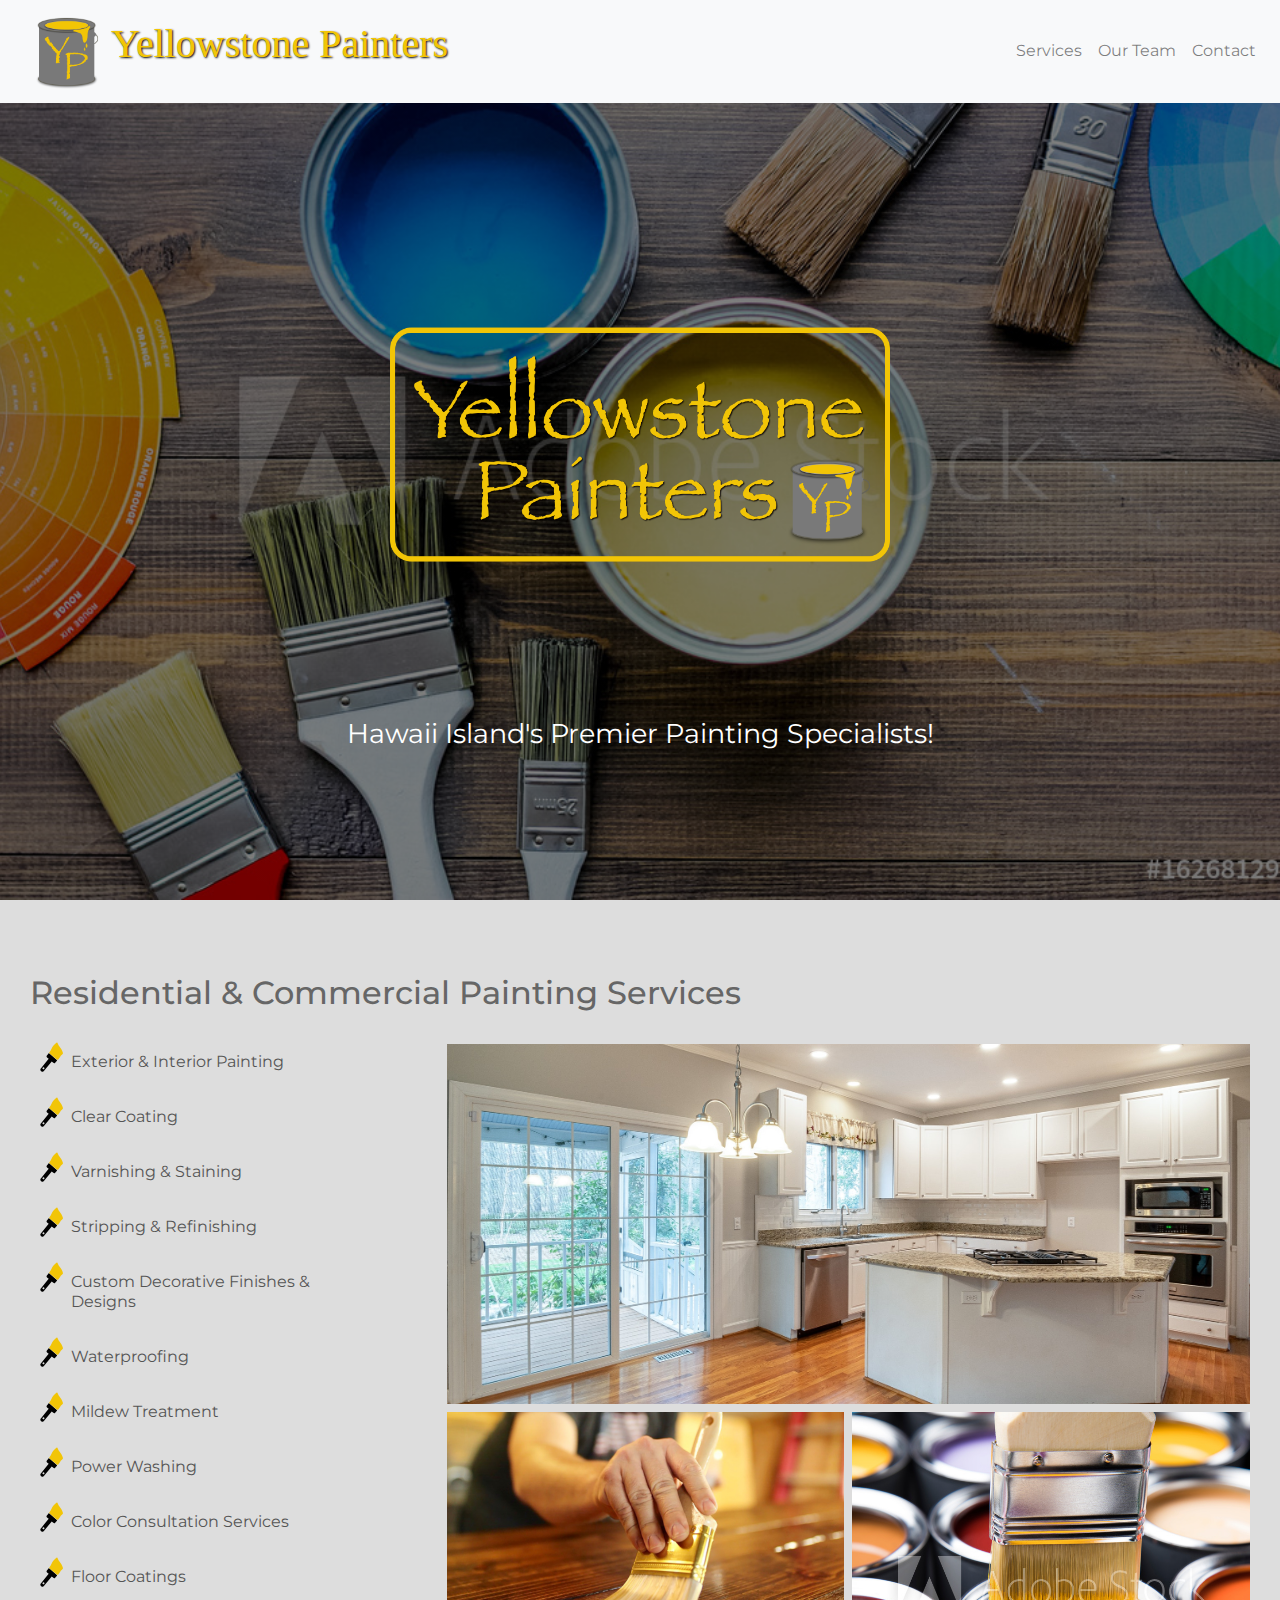
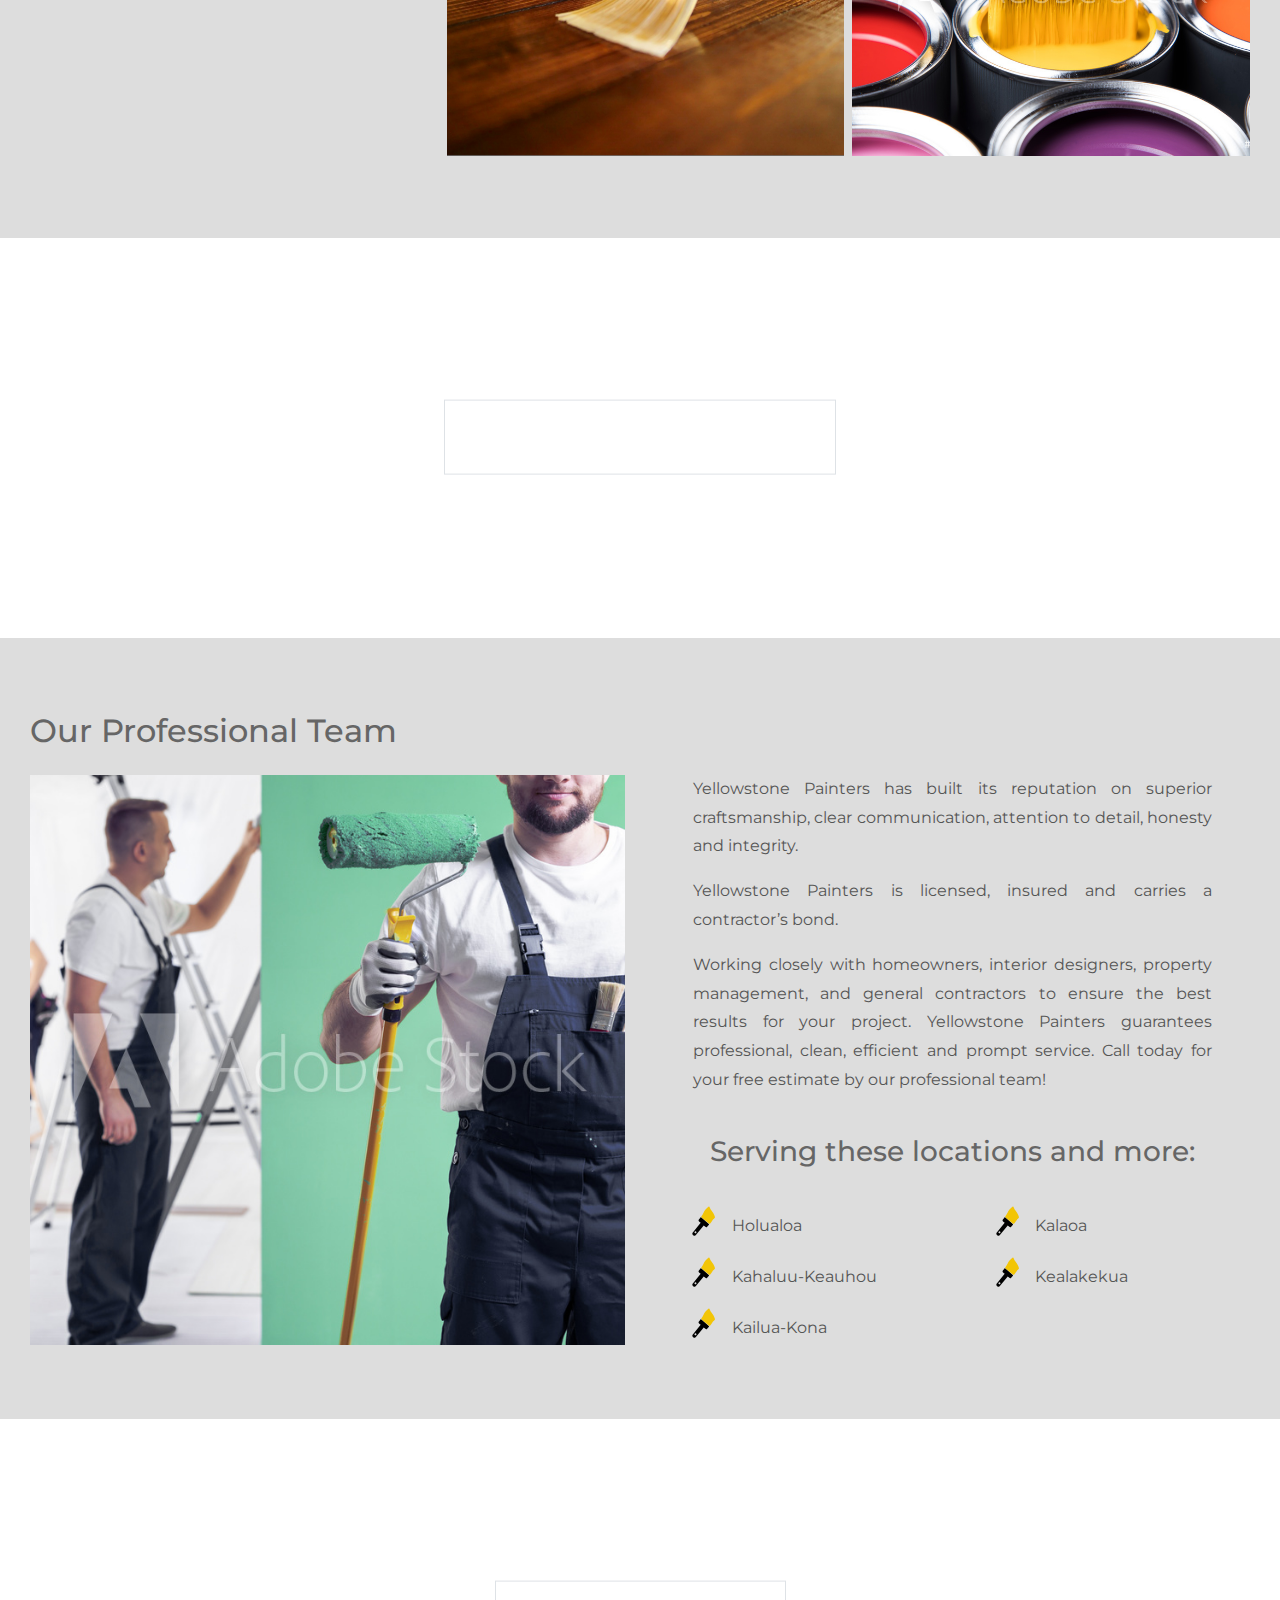
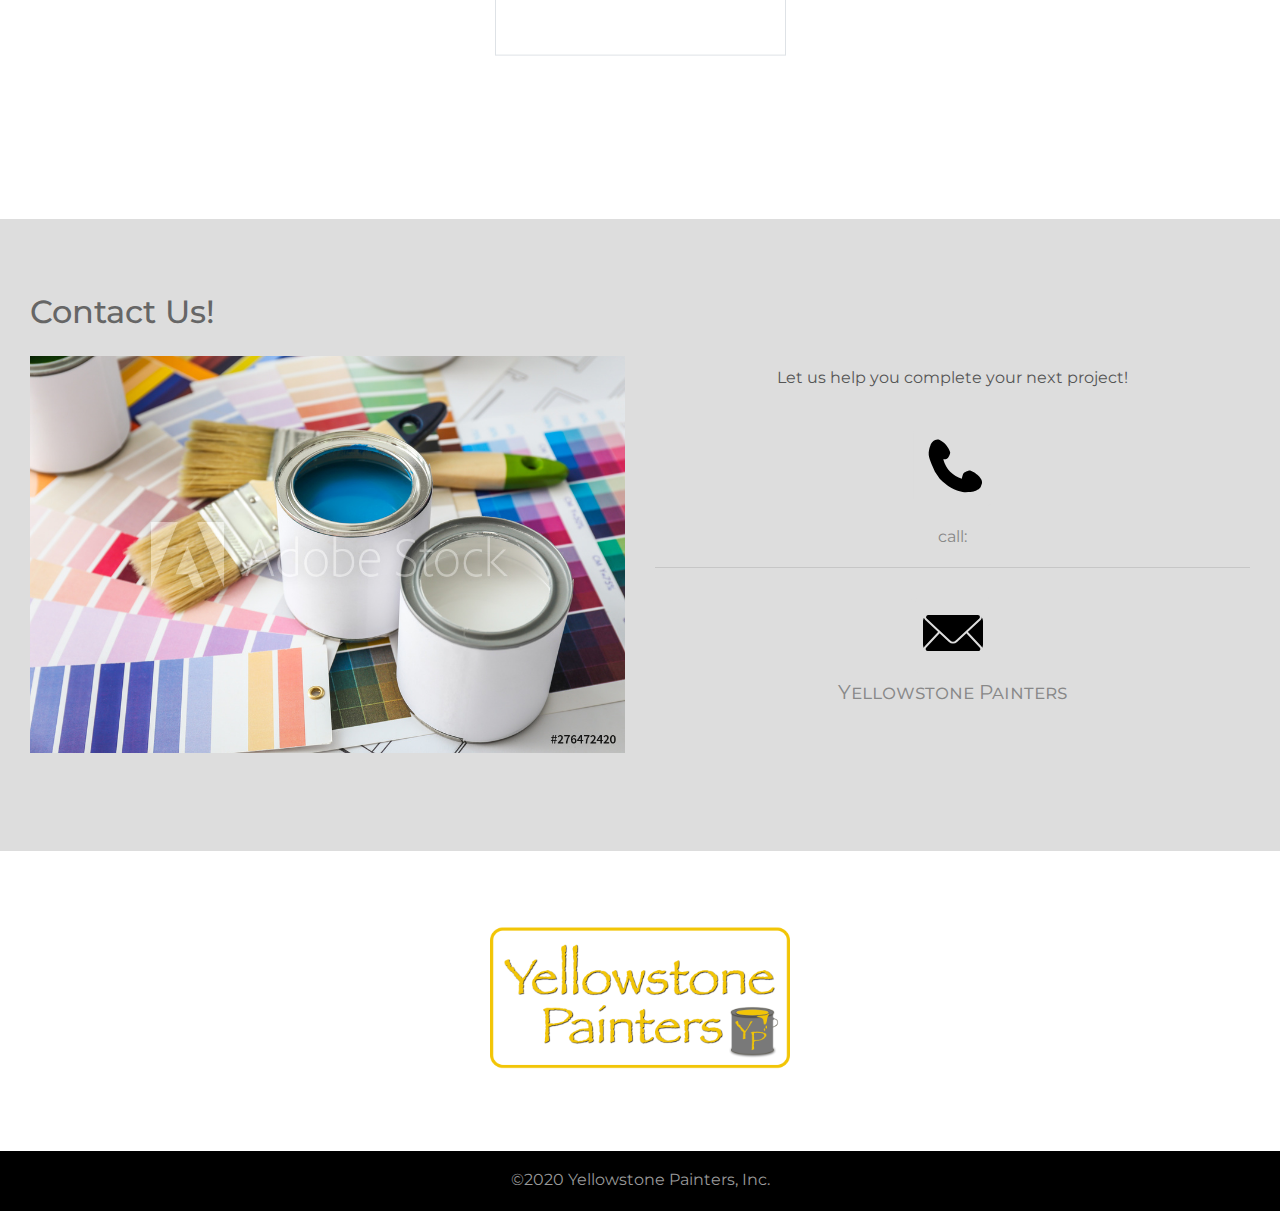
==== index.html @ 5a6a9e8f "Add files via upload" ====
<!DOCTYPE html>
<html lang="en" dir="ltr">
  <head>
    <meta charset="utf-8">
    <link rel="stylesheet" href="https://stackpath.bootstrapcdn.com/bootstrap/4.3.1/css/bootstrap.min.css" integrity="sha384-ggOyR0iXCbMQv3Xipma34MD+dH/1fQ784/j6cY/iJTQUOhcWr7x9JvoRxT2MZw1T" crossorigin="anonymous">
  <link href="https://fonts.googleapis.com/icon?family=Material+Icons"
    rel="stylesheet">
    <link href="https://fonts.googleapis.com/css?family=Montserrat:400,500,600|Libre+Baskerville:400,700&display=swap" rel="stylesheet">
    <!-- <link rel="stylesheet" href="style.css"> -->
    <link rel="stylesheet" href="css/style.css">
    <title>Parallax Effect</title>
  </head>
  <body>
    <header>
      <!-- Nav -->
      <nav id="navbar" class="navbar-expand-sm navbar navbar-light bg-light fixed-top">

        <a class="navbar-brand" href="#top">
          <img id="brand-logo" src="img/paint-can-logo.png" width="70" alt="Yellowstone Painters">
          <span class="logo d-none d-lg-inline-block ml-1">Yellowstone Painters</span>
        </a>

        <button class="navbar-toggler" type="button" data-toggle="collapse" data-target="#navbarSupportedContent" aria-controls="navbarSupportedContent" aria-expanded="false" aria-label="Toggle navigation">
          <span class="navbar-toggler-icon"></span>
        </button>

        <div class="collapse navbar-collapse" id="navbarSupportedContent">
          <ul class="navbar-nav mr-auto mr-lg-0 ml-lg-auto">
            <li class="nav-item"><a class="nav-link smooth" href="#services">Services</a></li>
            <li class="nav-item"><a id="team123" class="nav-link smooth" href="#team">Our Team</a></li>
            <li class="nav-item"><a class="nav-link smooth" href="#contact">Contact</a></li>
          </ul>
        </div>
      </nav>
    </header>

    <div class="pimg1">
      <div class="ptext">
        <img src="img/logo-clear-new.png" class="main-logo" alt="Yellowstone Logo">
      </div>
      <p class="head-logo-text">
        Hawaii Island's Premier Painting Specialists!
      </p>
    </div>
    <main>
      <section class="section section-light">
        <!-- Services -->
        <h2 id="services" class="pt-4">Residential & Commercial Painting Services</h2>
        <div class="row service-div">

          <div class="col col-lg-4 ">
            <div class="px-4 row">
              <ul class="col-6 mb-lg-0 col-lg-12 service-list">
                <li>Exterior & Interior Painting</li>
                <li>Clear Coating</li>
                <li>Varnishing & Staining</li>
                <li>Stripping & Refinishing</li>
                <li>Custom Decorative Finishes & Designs</li>
              </ul>
              <ul class="col-6 pt-lg-0 col-lg-12 service-list">
                <li>Waterproofing</li>
                <li>Mildew Treatment</li>
                <li>Power Washing</li>
                <li>Color Consultation Services</li>
                <li>Floor Coatings</li>
              </ul>
            </div>
          </div>

          <div class="col-lg-8 pt-4 pb-4 service-img">
            <div class="row">
                <div class="col house">
                  <!-- House background img here -->
                </div>
            </div>
            <div class="row">
              <img class="col-6 pr-1 pt-2 pb-2" src="img/varnish-table.png" alt="Bathroom photo">
              <img class="col-6 pl-1 pt-2 pb-2" src="img/AdobeStock_color-cans.jpeg" alt="Kitchen photo">
            </div>
          </div>

        </div>
      </section>

      <div class="pimg2">
        <div class="ptext">
          <span class="border trans">
            Licensed*Insured*Bonded
          </span>
        </div>
      </div>

      <section class="section section-dark">
        <!-- Team -->
        <h2 id="team" class="pt-4">Our Professional Team</h2>
        <div class="row mt-4">
          <img class=" col-lg-6 pb-4" src="img/AdobeStock_work-crew.jpeg" alt="Worker with hammer photo">
          <div class="team-para col-lg-6 px-4">

            <p>Yellowstone Painters
               has built its reputation on superior craftsmanship, clear communication, attention to detail, honesty and integrity.</p>
            <p>Yellowstone Painters
               is licensed, insured and carries a contractor’s bond.</p>
            <p>Working closely with homeowners, interior designers, property management, and general contractors to ensure the best results for your project. Yellowstone Painters
               guarantees professional, clean, efficient and prompt service. Call today for your free estimate by our professional team!</p>

            <div class="row justify-content-around">
              <h3 class="col-12 my-4 text-center">Serving these locations and more:</h3>
              <div class="team pt-4 col-4 ">
                <p>Holualoa</p>
                <p>Kahaluu-Keauhou</p>
                <p>Kailua-Kona</p>
              </div>
              <div class="team pt-4 col-4 ">
                <p>Kalaoa</p>
                <p>Kealakekua</p>
              </div>
            </div>

          </div>
        </div>
      </section>

      <div class="pimg3">
        <div class="ptext">
          <span class="border trans">
            Ready to help you!
          </span>
        </div>
      </div>

      <section class="section section-dark">
        <!-- Contact -->
        <h2 id="contact" class="pt-4">Contact Us!</h2>
        <div class="row mt-4 mb-4" >
          <img class="col-md-6 mb-4" src="img/AdobeStock_can-design-layout.jpeg" alt="Person drawing floor plan photo">
          <div class="col-md-6">
            <p class="mt-2 mb-5 text-center">Let us help you complete your next project!</p>

            <div class="contact">
              <a href="tel:">
                <img class="p-2 pb-3 mail-icon" src="img/phone.svg" alt="Phone Icon">
              </a>
              <p class="pt-3">call: </p>
            </div>
            <hr class="p-3">
            <div class="contact">
              <a href="mailto:?subject=Painter service inquiry">
                <img class="pt-1 pb-3 mail-icon" src="img/email2.svg" alt="Email Icon">
              </a>
              <p id="mailAddr">Yellowstone Painters</p>
            </div>
          </div>
        </div>
      </section>

      <div class="pimg4">
        <div class="ptext">
          <img src="img/logo-clear-new.png" class="main-logo-sm" alt="Yellowstone Logo">
        </div>
      </div>

    </main>

    <footer>
      <span>&copy;2020 Yellowstone Painters, Inc.</span>
    </footer>


    <!-- Bootstrap  -->
    <script   src="https://code.jquery.com/jquery-3.4.1.min.js"   integrity="sha256-CSXorXvZcTkaix6Yvo6HppcZGetbYMGWSFlBw8HfCJo="   crossorigin="anonymous">
    </script>
    <script src="https://cdnjs.cloudflare.com/ajax/libs/popper.js/1.14.7/umd/popper.min.js" integrity="sha384-UO2eT0CpHqdSJQ6hJty5KVphtPhzWj9WO1clHTMGa3JDZwrnQq4sF86dIHNDz0W1" crossorigin="anonymous"></script>
    <script src="https://stackpath.bootstrapcdn.com/bootstrap/4.3.1/js/bootstrap.min.js" integrity="sha384-JjSmVgyd0p3pXB1rRibZUAYoIIy6OrQ6VrjIEaFf/nJGzIxFDsf4x0xIM+B07jRM" crossorigin="anonymous"></script>

    <script type="text/javascript" src="script.js"></script>

  </body>


</html>
---- css/style.css ----
/* --- Base --- */
.logo {
  font-family: 'Papyrus';
  color: #F2C506;
  text-shadow: 1px 1px 2px #000;
  font-size: 2.5rem;
}
body {
  margin: 0;
  font-size: 16px;
  color: #666;
  line-height: 1.8em;
  font-family: 'Montserrat';
}

p,
li {
  color: #555;
}

h1 {
  font-family: 'Libre Baskerville', serif;
  font-weight: 700;
  color: #000;
  font-size: 3.25rem;
}

li {
  list-style: none;
}

/*
nav {
position: fixed;
top: 0;
left: 0;
width: 100%;
padding: 1rem;
display: flex;
background-color: #fff;
}
*/

a {
  text-decoration: none;
  color: #fff;
  padding: 10px 16px;
}

footer {
  background-color: #000;
  color: #999;
  height: 60px;
  display: flex;
  text-align: center;
  align-items: center;
  justify-content: center;
}
#navbar {
  transition: top 0.8s;
}
/* --- Layout --- */
.service-list li::before,
.team p::before {
  content: url('../img/paintbrush-2.svg');
  position: absolute;
  top: -10px;
  left: -35px;

}

.service-list li,
.team p {
  margin-left: 5%;
  line-height: 1.25em;
  padding-bottom: 15px;
  padding-right: 15px;
}

.service-list li,
.team p {
  position: relative;
}

.service-list {
  padding-top: 2em;
  line-height: 2.5em;
}

.team-para p {
  text-align: justify;
}

.contact,
.contact p {
  text-align: center;
}

.contact p {
  color: #888;
}

.mail-icon {
  transform: scale(2);
}

.active {
  border-bottom: 2px solid var(--dark);
}

.navbar-toggler {
  border: none;
}

#mailAddr {
  font-variant: small-caps;
  font-size: 20px;
}

.main-logo {
  width: 50vw;
  max-width: 500px;
}

.main-logo-sm {
  width: 40vw;
  max-width: 300px;
}

/* --- Images --- */
main img{
  max-height: 60vh;
  object-fit: cover;
}

.service-img img{
  height: 40vh;
}

.house {
  background: url('../img/kitchen-white.jpg');  /*  , url('img/kitchen.jpg'); */
  /* background-blend-mode: multiply; */
  background-size: cover;
  background-position: center;
  height: 40vh;
  margin: 0 15px;
}

/* Parallax images */
.pimg1,
.pimg2,
.pimg3,
.pimg4 {
  position: relative;
  background-size: cover;
  background-position: center;
  background-repeat: no-repeat;
  background-attachment: fixed;
  /* opacity: 0.7; */
}

.pimg1 {
  background-image:
  linear-gradient(
    rgba(0, 0, 0, 0.5),
    rgba(0, 0, 0, 0.5)),
    url('../img/AdobeStock_paint.jpeg');
  height: 100vh;
  z-index: 500;
}

.pimg2 {
  background-image:
  linear-gradient(
    rgba(0, 0, 0, 0.5),
    rgba(0, 0, 0, 0.5)),
    url('../img/AdobeStock-paint-cans.jpeg');
  min-height: 400px;
}

.pimg3 {
  background-image:
  linear-gradient(
    rgba(0, 0, 0, 0.5),
    rgba(0, 0, 0, 0.5)),
    url('../img/AdobeStock_workers.jpeg');
  background-position: 20%;
  min-height: 400px;
}

.pimg4 {
  background-image:
  linear-gradient(
    rgba(0, 0, 0, 0.5),
    rgba(0, 0, 0, 0.5)),
    url('../img/AdobeStock_paint.jpeg');
  min-height: 300px;
  z-index: 500;
}

.section {
  /* text-align: center;  */
  padding: 50px 30px;
}

.section-light {
  /* background-color: #f4f4f4; */
  background-color: #DDD;
  color: #666;
}

.section-dark {
  /* background-color: #282e34; */
  background-color: #DDD;
  color: #666;
}

.flex {
  display: flex;
}

.flex-child {
  margin: 0 5px;
  padding: 10px;
  /* border: 1px solid #666; */
}

.ptext {
  position: absolute;
  top: 50%;
  transform: translateY(-50%);
  width: 100%;
  text-align: center;
  color: #000;
  font-size: 27px;
  /* letter-spacing: 8px; */
  /* text-transform: uppercase; */
}

.ptext .border {
  background-color: #111;
  color: #fff;
  padding: 20px;
}

.ptext .border.trans {
  background-color: transparent;
}

.head-logo-text {
  position: absolute;
  bottom: 15%;
  width: 100%;
  text-align: center;
  color: #fff;
  font-size: 27px;
}

.wrapper {
  display: flex;
  justify-content: center;
}

.wrapper span {
  flex: 0 25%;
}

/* --- Media Queries --- */
@media(max-width: 768px){
  .flex {
    flex-direction: column;
  }

  .flex-child {
    margin: 5px 0;
  }
}

@media (min-width: 576px) {
  .team-para p {
    padding-left: 5%;
    padding-right: 5%;
  }
 }

@media (min-width: 992px) {
  main img {
    max-height: 70vh;
  }

  .service-list li {
    padding-bottom: 35px;
  }
 }

 @media (max-width: 767.9px){

   p,
   li,
   footer span {
     font-size: 1em;
   }

   h2 {
     font-size: 1.25rem;
   }

   h3 {
     font-size: 1.15rem;
   }

   #mailAddr {
     font-size: 1rem;
   }

@media (max-width: 575.9px){
  p,
  li,
  footer span {
    font-size: 0.9em;
  }

  .pimg1,
  .pimg2,
  .pimg3 {
    background-attachment: scroll;
  }

  .ptext {
    font-size: 20px;
  }

  .ptext .border {
    padding: 10px;
  }

.navbar {
    padding-top: 5px;
    padding-bottom: 5px;
 }

 .navbar img {
   width: 50px;
 }

 main img {
   max-height: 40vh;
 }

 .house,
 .service-img img {
   height: 30vh;
 }

 .active {
   border-bottom: none;
 }
}


} /* --- end media queries--- */
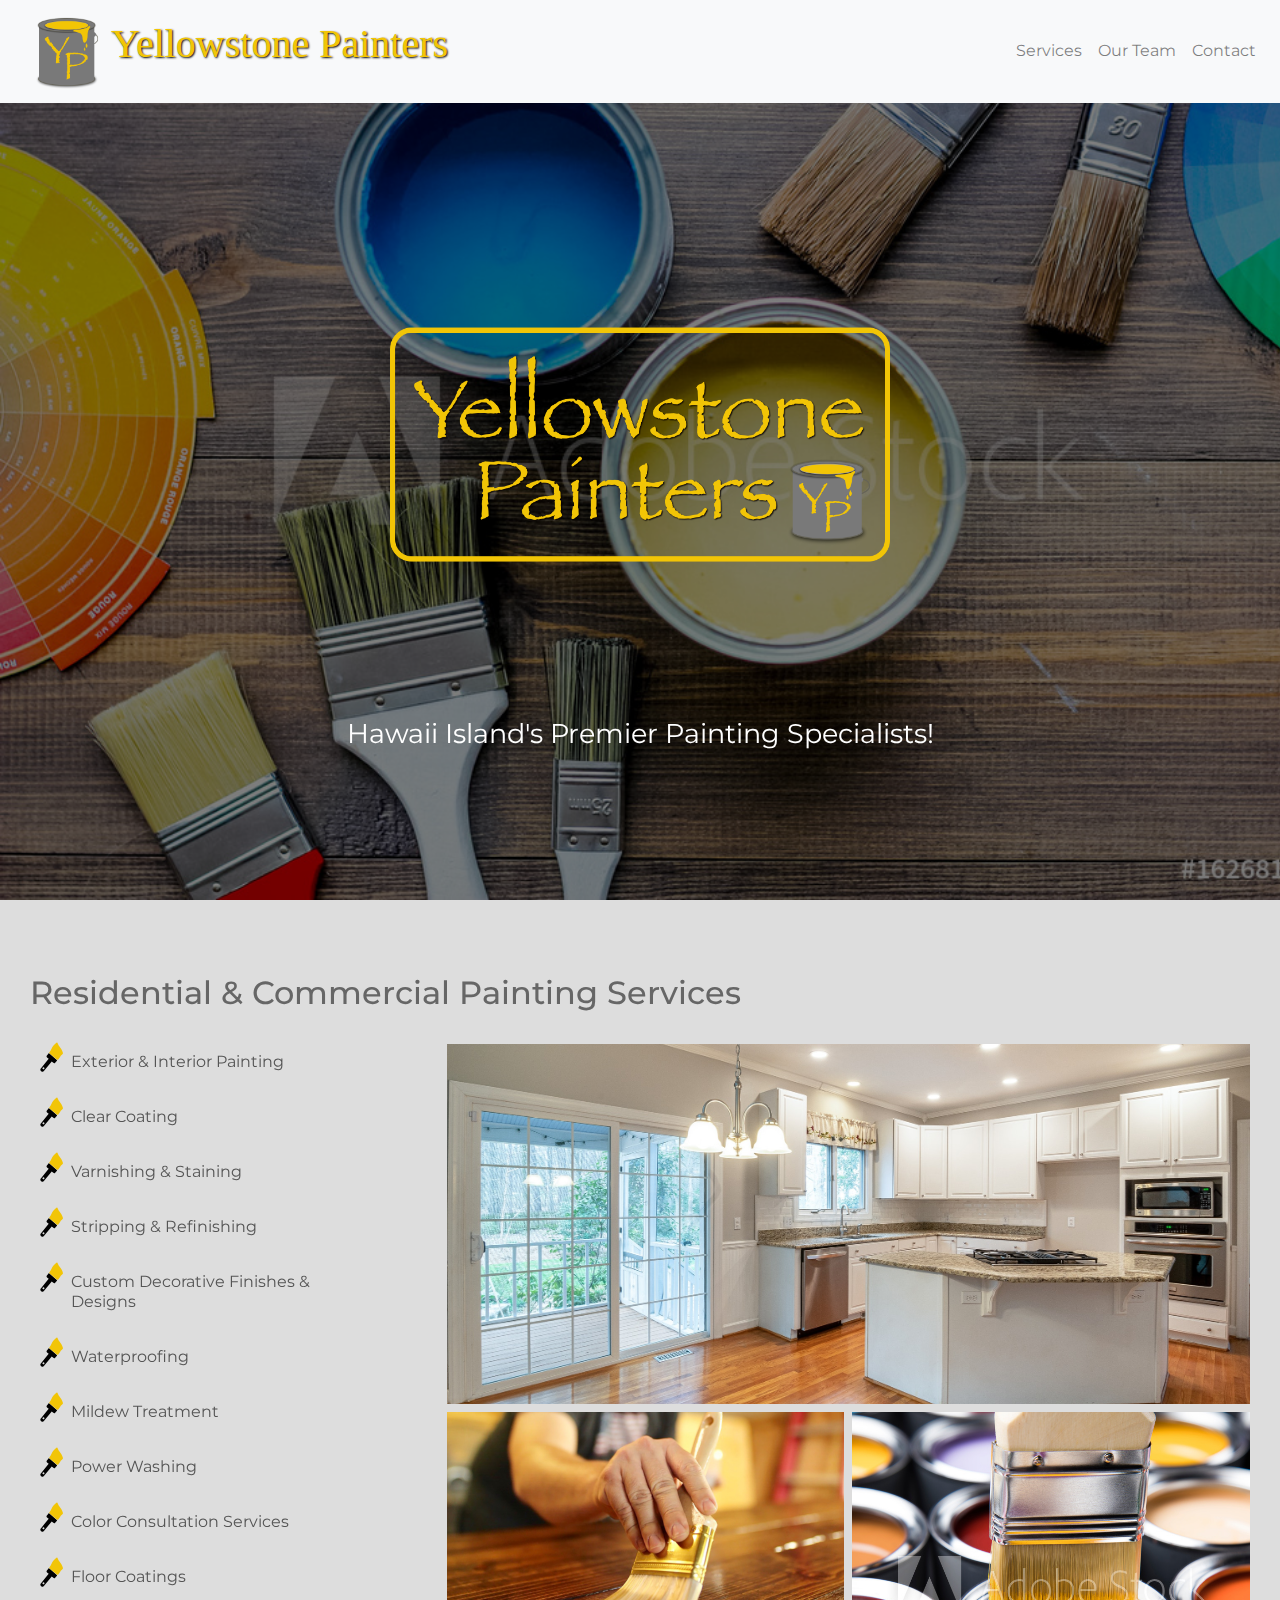
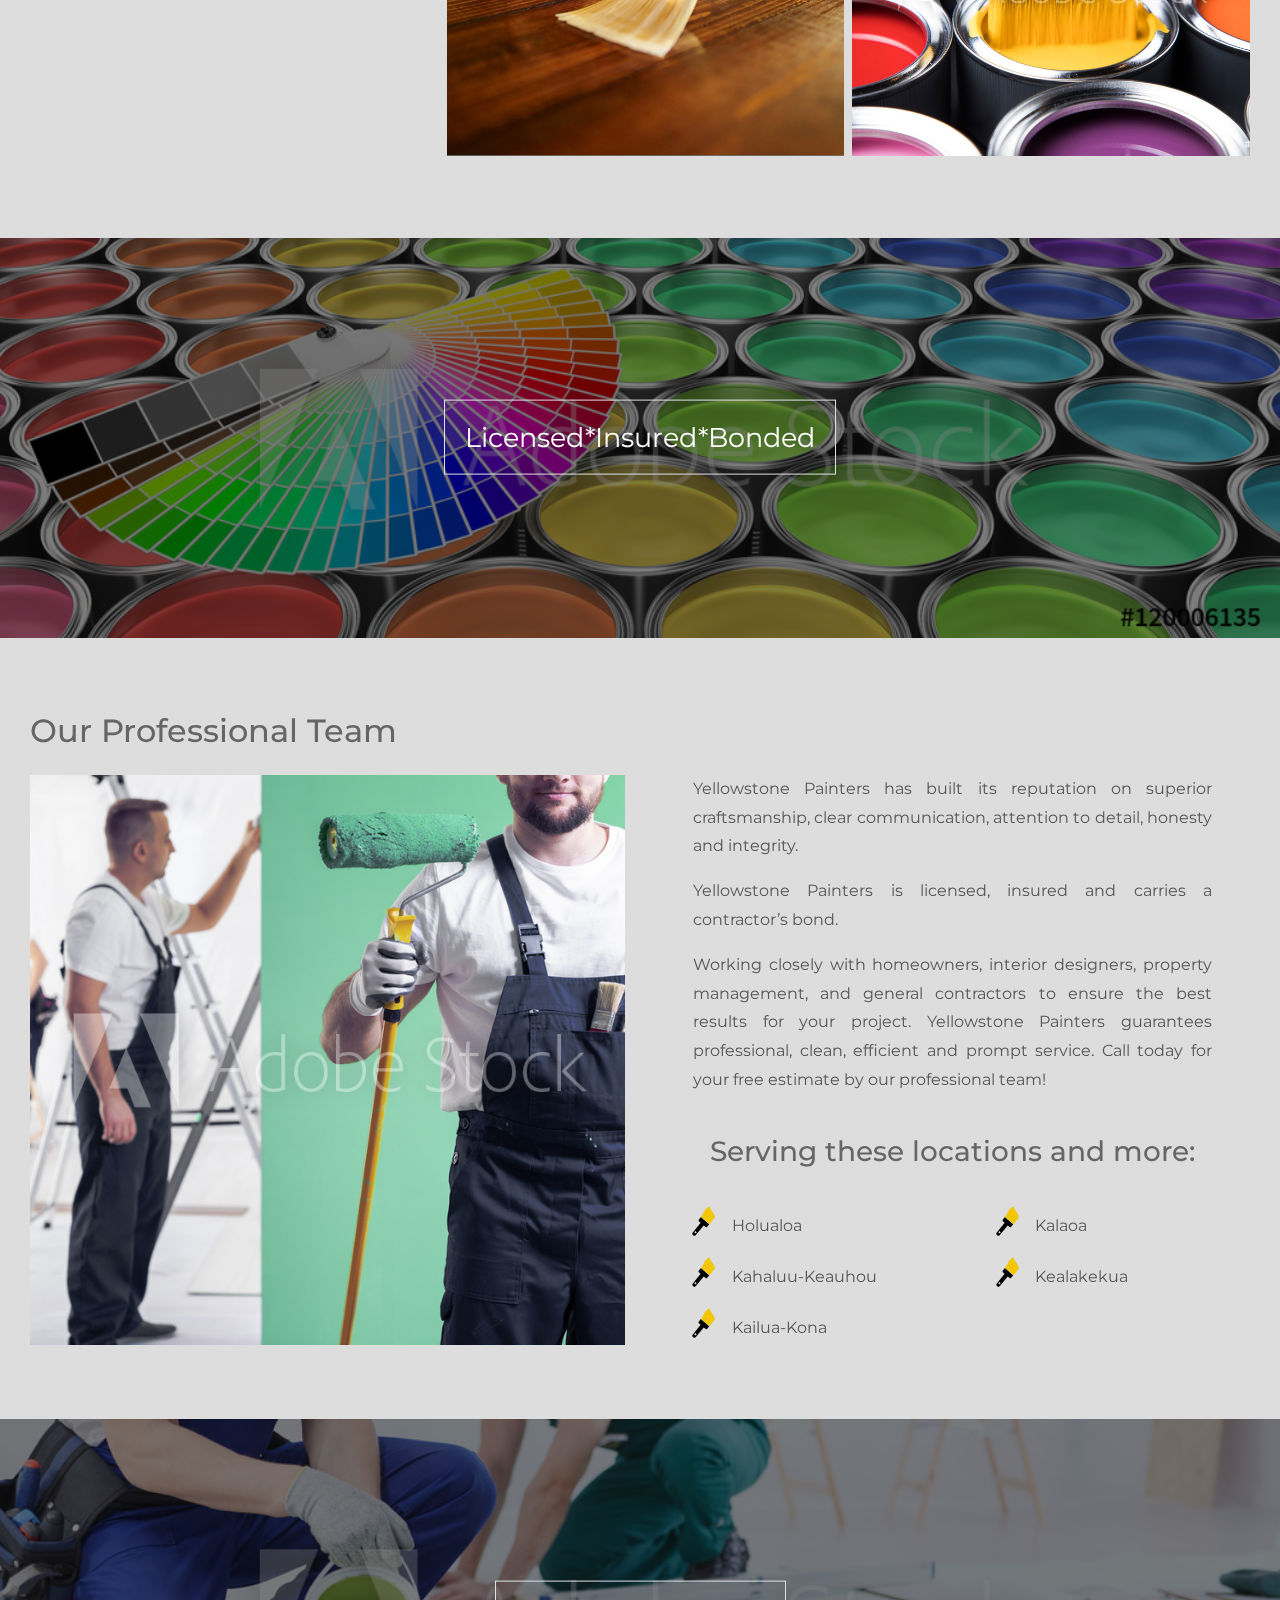
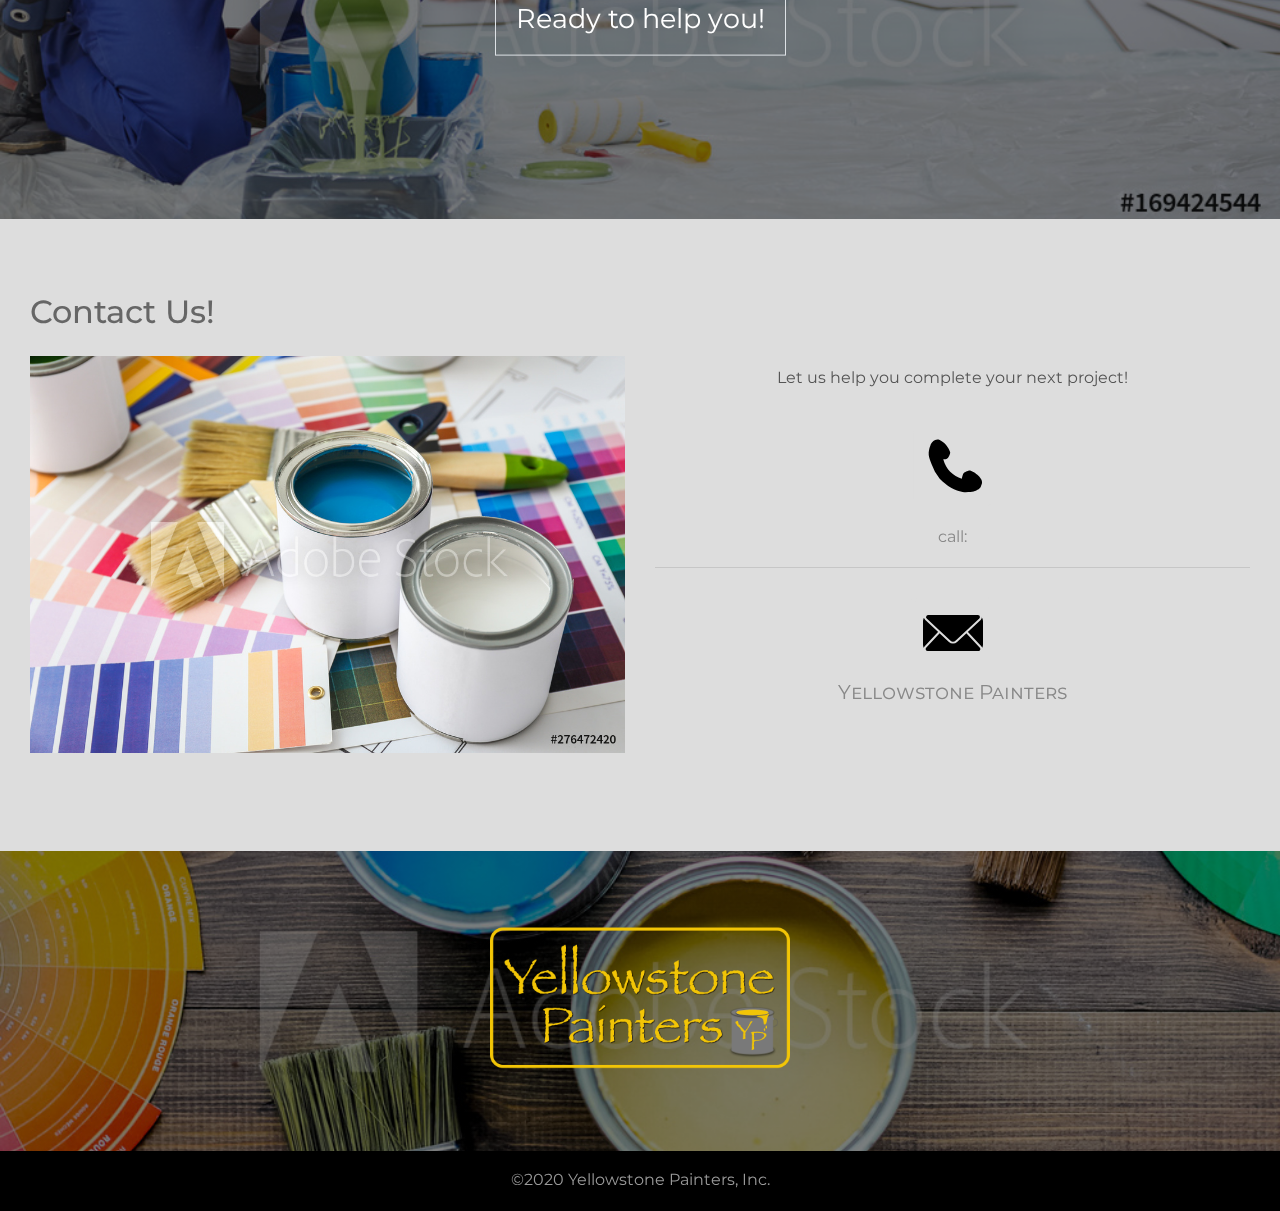
==== commit c6537cfc: "Add files via upload" ====
--- a/index.html
+++ b/index.html
@@ -2,6 +2,7 @@
 <html lang="en" dir="ltr">
   <head>
     <meta charset="utf-8">
+    <meta name="viewport" content="width=device-width, initial-scale=1">
     <link rel="stylesheet" href="https://stackpath.bootstrapcdn.com/bootstrap/4.3.1/css/bootstrap.min.css" integrity="sha384-ggOyR0iXCbMQv3Xipma34MD+dH/1fQ784/j6cY/iJTQUOhcWr7x9JvoRxT2MZw1T" crossorigin="anonymous">
   <link href="https://fonts.googleapis.com/icon?family=Material+Icons"
     rel="stylesheet">
@@ -33,6 +34,7 @@
         </div>
       </nav>
     </header>
+    <div id="hero_logo" class="hero"></div>
 
     <div class="pimg1">
       <div class="ptext">
--- a/css/style.css
+++ b/css/style.css
@@ -5,12 +5,14 @@
   text-shadow: 1px 1px 2px #000;
   font-size: 2.5rem;
 }
+
 body {
   margin: 0;
   font-size: 16px;
   color: #666;
   line-height: 1.8em;
   font-family: 'Montserrat';
+  background: #fff;
 }
 
 p,
@@ -28,18 +30,6 @@
 li {
   list-style: none;
 }
-
-/*
-nav {
-position: fixed;
-top: 0;
-left: 0;
-width: 100%;
-padding: 1rem;
-display: flex;
-background-color: #fff;
-}
-*/
 
 a {
   text-decoration: none;
@@ -56,9 +46,7 @@
   align-items: center;
   justify-content: center;
 }
-#navbar {
-  transition: top 0.8s;
-}
+
 /* --- Layout --- */
 .service-list li::before,
 .team p::before {
@@ -155,18 +143,27 @@
   background-size: cover;
   background-position: center;
   background-repeat: no-repeat;
-  background-attachment: fixed;
-  /* opacity: 0.7; */
+  /* background-attachment: fixed; */
+}
+
+.hero {
+  position: fixed;
+  top: 0;
+  background-image: url('../img/AdobeStock_paint.jpeg');
+  background-repeat: no-repeat;
+  background-position: 0px 0px;
+  width: 100%;
+  height: 100vh;
+  background-size: cover;
+  z-index: -500;
 }
 
 .pimg1 {
   background-image:
   linear-gradient(
     rgba(0, 0, 0, 0.5),
-    rgba(0, 0, 0, 0.5)),
-    url('../img/AdobeStock_paint.jpeg');
+    rgba(0, 0, 0, 0.5));
   height: 100vh;
-  z-index: 500;
 }
 
 .pimg2 {
@@ -195,7 +192,6 @@
     rgba(0, 0, 0, 0.5)),
     url('../img/AdobeStock_paint.jpeg');
   min-height: 300px;
-  z-index: 500;
 }
 
 .section {
@@ -322,7 +318,8 @@
 
   .pimg1,
   .pimg2,
-  .pimg3 {
+  .pimg3,
+  .pimg4 {
     background-attachment: scroll;
   }
 
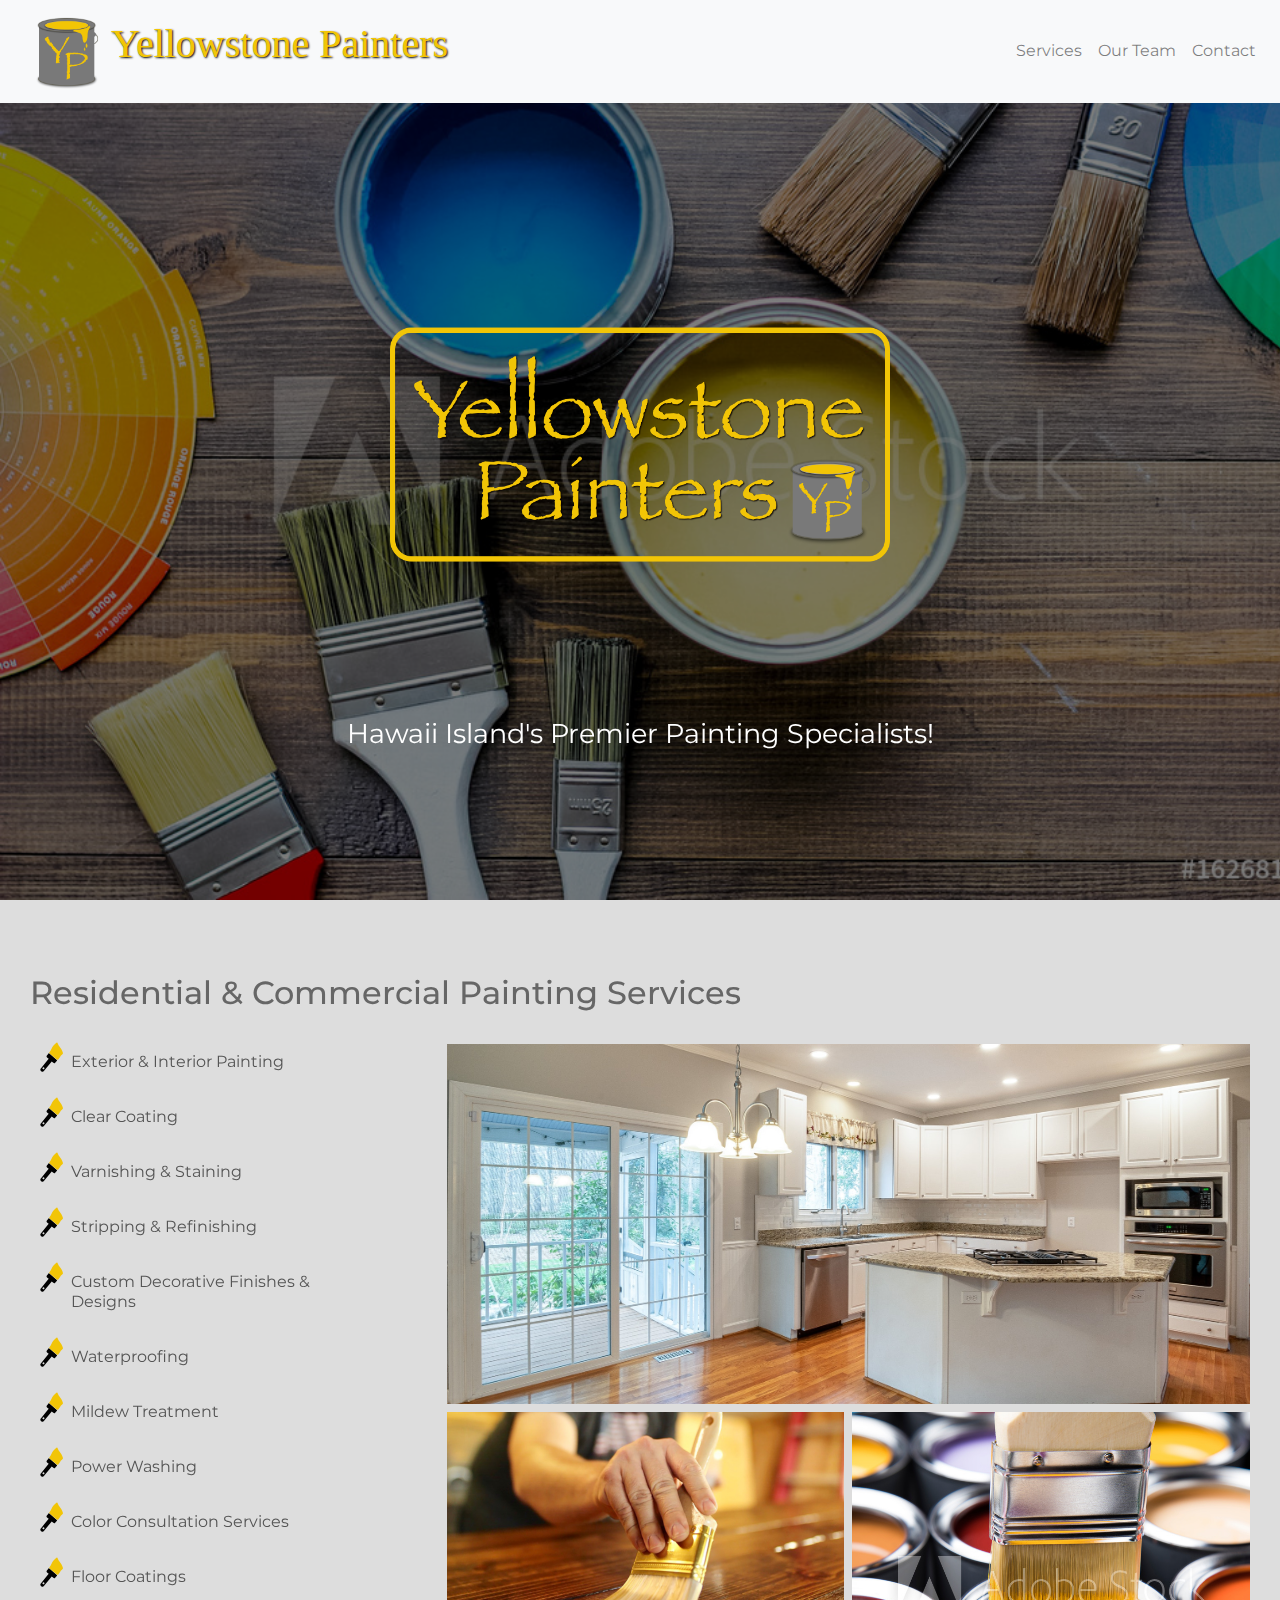
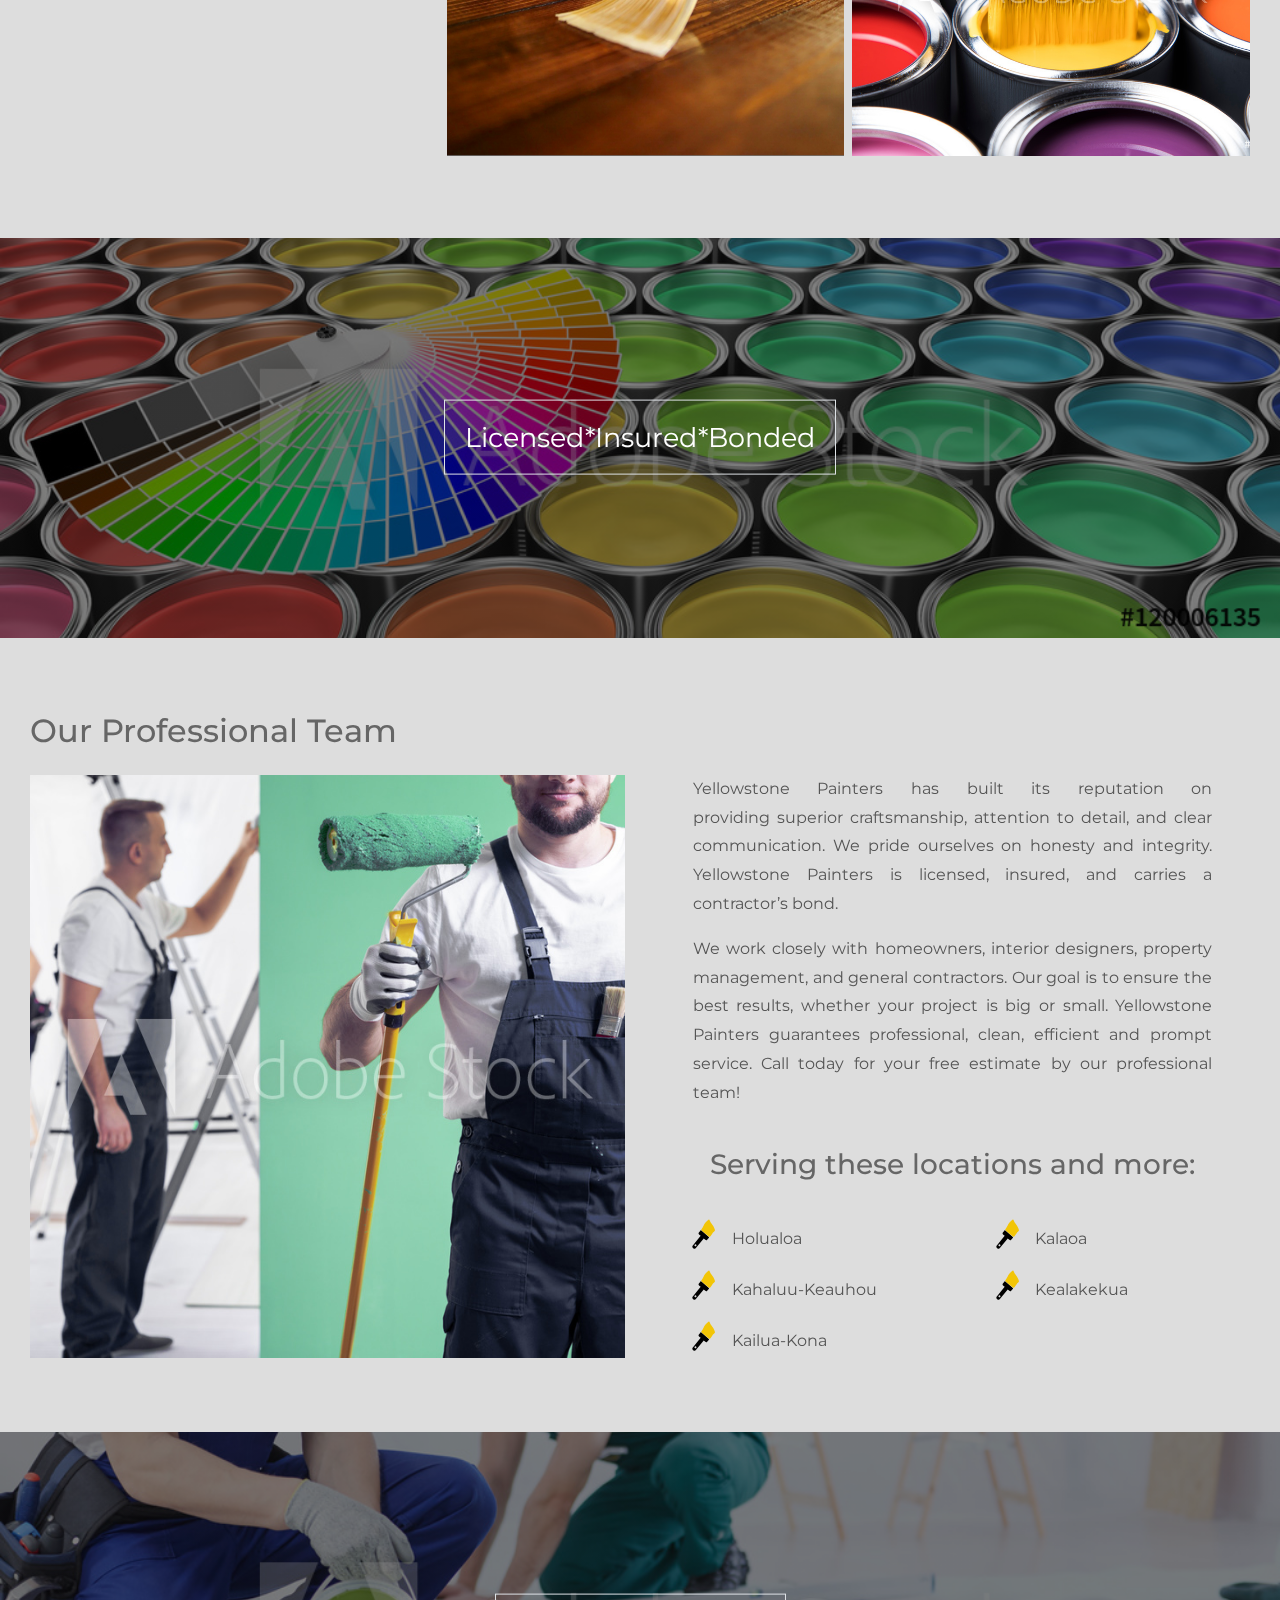
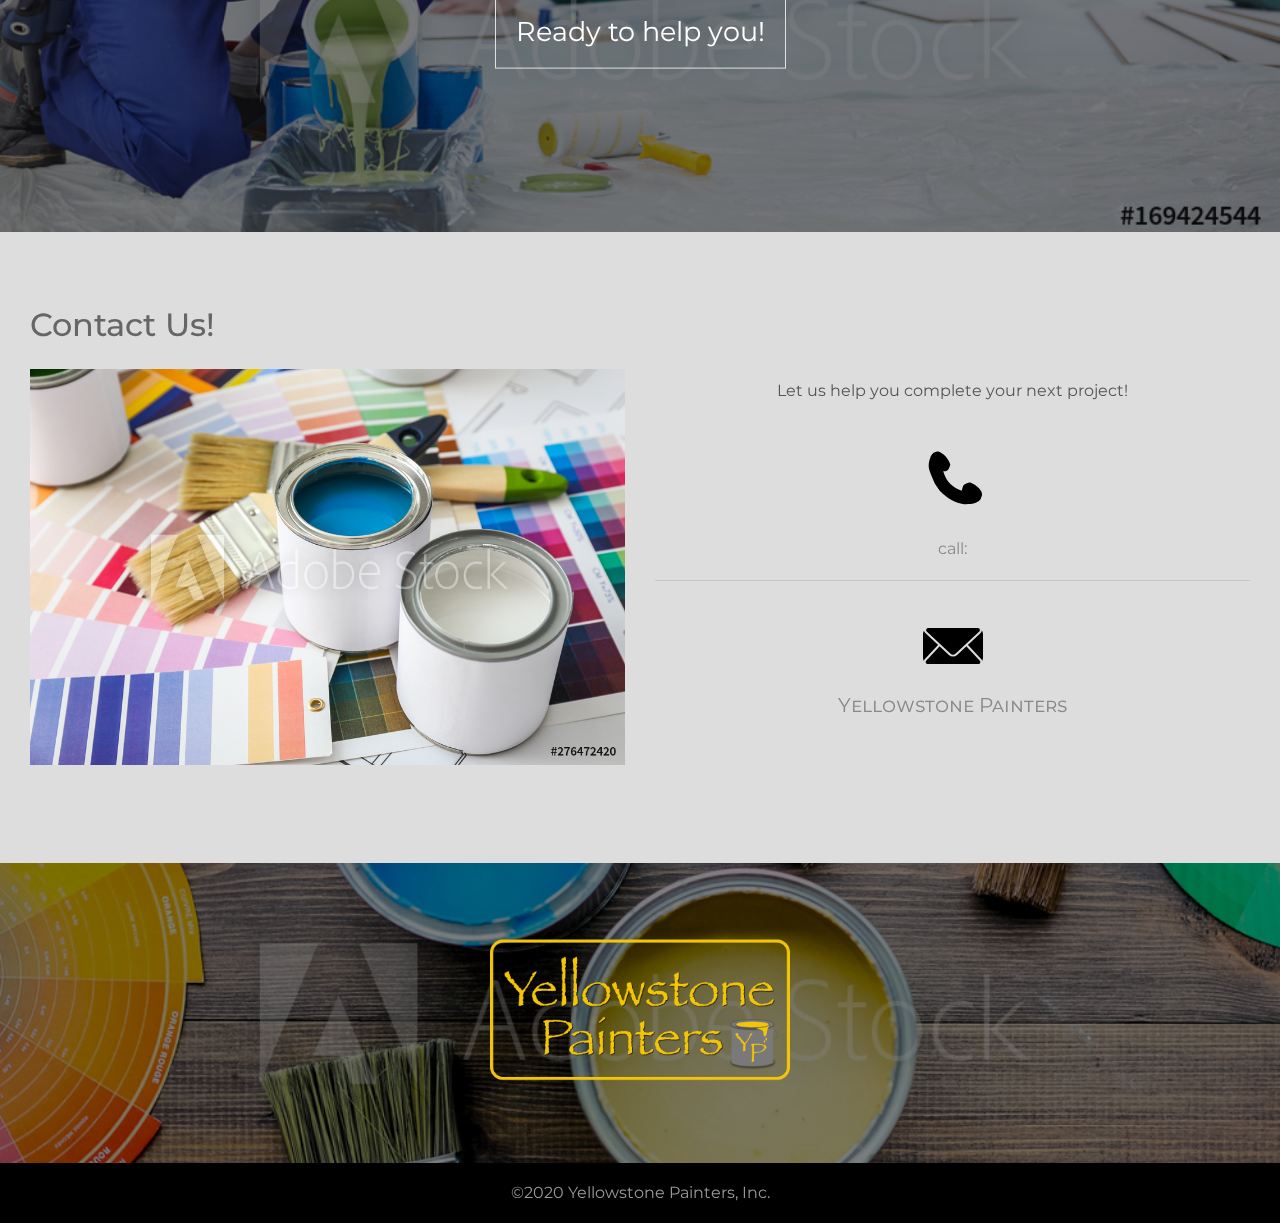
==== commit a7dcbd8f: "Add files via upload" ====
--- a/index.html
+++ b/index.html
@@ -7,7 +7,7 @@
   <link href="https://fonts.googleapis.com/icon?family=Material+Icons"
     rel="stylesheet">
     <link href="https://fonts.googleapis.com/css?family=Montserrat:400,500,600|Libre+Baskerville:400,700&display=swap" rel="stylesheet">
-    <!-- <link rel="stylesheet" href="style.css"> -->
+
     <link rel="stylesheet" href="css/style.css">
     <title>Parallax Effect</title>
   </head>
@@ -99,12 +99,8 @@
           <img class=" col-lg-6 pb-4" src="img/AdobeStock_work-crew.jpeg" alt="Worker with hammer photo">
           <div class="team-para col-lg-6 px-4">
 
-            <p>Yellowstone Painters
-               has built its reputation on superior craftsmanship, clear communication, attention to detail, honesty and integrity.</p>
-            <p>Yellowstone Painters
-               is licensed, insured and carries a contractor’s bond.</p>
-            <p>Working closely with homeowners, interior designers, property management, and general contractors to ensure the best results for your project. Yellowstone Painters
-               guarantees professional, clean, efficient and prompt service. Call today for your free estimate by our professional team!</p>
+            <p>Yellowstone Painters has built its reputation on providing superior craftsmanship, attention to detail, and clear communication.  We pride ourselves on honesty and integrity.  Yellowstone Painters is licensed, insured, and carries a contractor’s bond.</p>
+            <p>We work closely with homeowners, interior designers, property management, and general contractors.  Our goal is to ensure the best results, whether your project is big or small. Yellowstone Painters guarantees professional, clean, efficient and prompt service. Call today for your free estimate by our professional team!</p>
 
             <div class="row justify-content-around">
               <h3 class="col-12 my-4 text-center">Serving these locations and more:</h3>
--- a/css/style.css
+++ b/css/style.css
@@ -6,6 +6,24 @@
   font-size: 2.5rem;
 }
 
+/* Logo Animation */
+/*
+#brand-logo {
+  animation: logo ease-in-out;
+  animation-iteration-count: 1;
+  animation-duration: 2s;
+  animation-delay: 3s;
+}
+
+@keyframes logo {
+  0 {
+    transform: rotate(0deg);
+  }
+  50% {
+    transform: rotate(90deg);
+  }
+}
+*/
 body {
   margin: 0;
   font-size: 16px;
@@ -290,6 +308,9 @@
  }
 
  @media (max-width: 767.9px){
+   .team-para p {
+     line-height: 1.4;
+   }
 
    p,
    li,
@@ -315,14 +336,14 @@
   footer span {
     font-size: 0.9em;
   }
-
+/*
   .pimg1,
   .pimg2,
   .pimg3,
   .pimg4 {
     background-attachment: scroll;
   }
-
+*/
   .ptext {
     font-size: 20px;
   }
